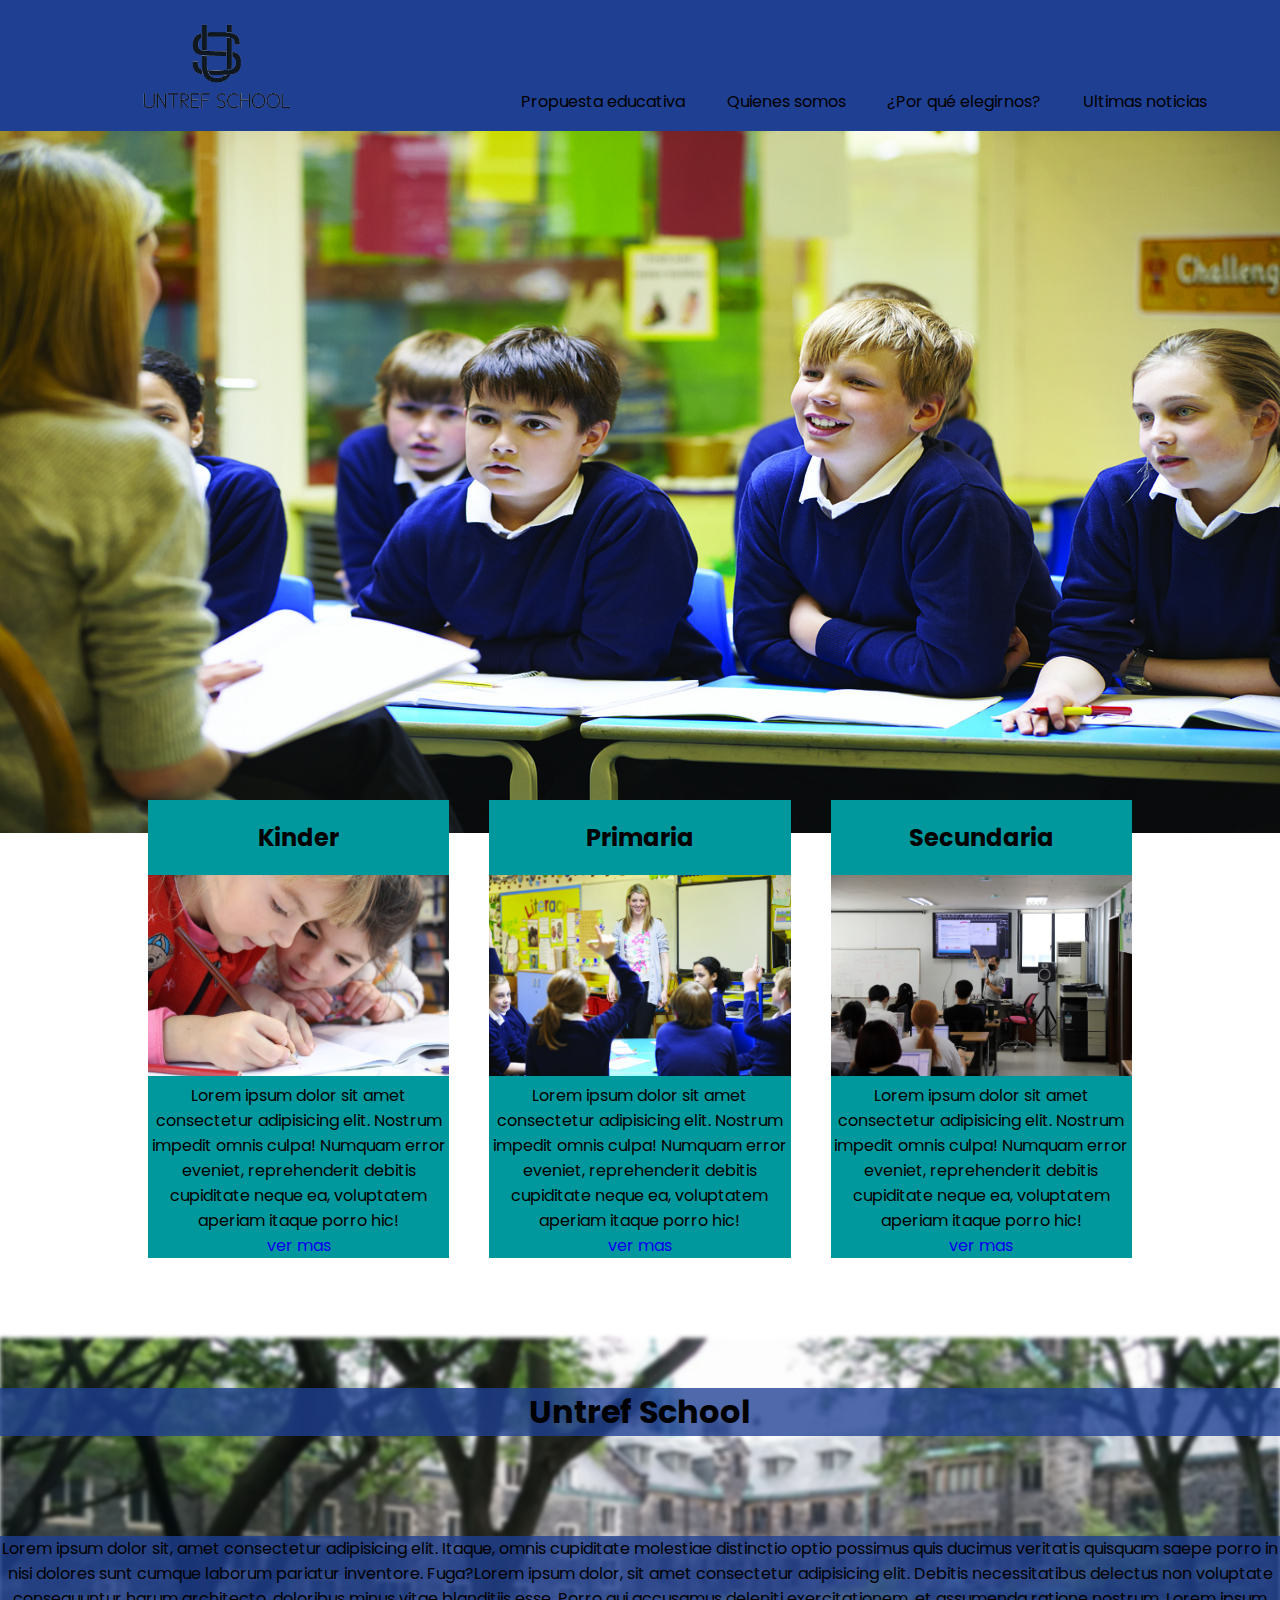
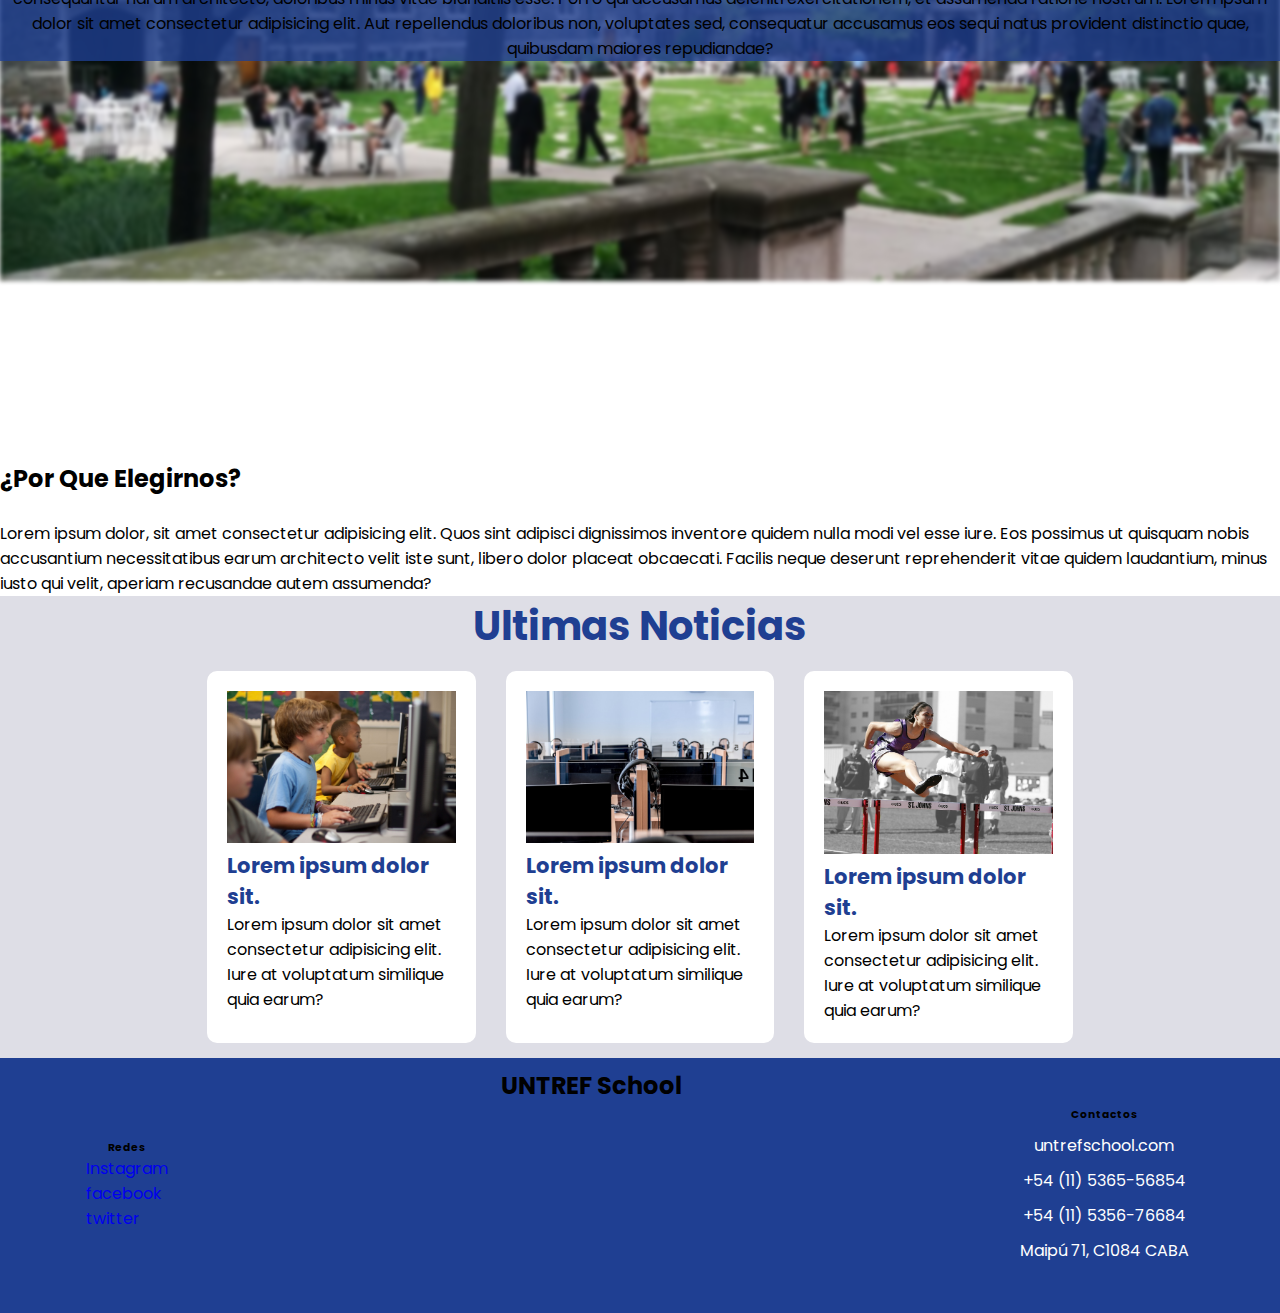
==== index.html @ 69505857 "primer commit del proyecto" ====
<!DOCTYPE html>
<html lang="en">
<head>
    <meta charset="UTF-8">
    <meta name="viewport" content="width=device-width, initial-scale=1.0">
    <title>Document</title>
    <link rel="stylesheet" href="./css/master.css">
    <link rel="preconnect" href="https://fonts.googleapis.com">
    <link rel="preconnect" href="https://fonts.gstatic.com" crossorigin>
    <link href="https://fonts.googleapis.com/css2?family=Mukta:wght@300&family=Poppins&display=swap" rel="stylesheet">
</head>
<body>
    <div class="">
        <header id="encabezado">
            <figure id="logo">
                <img src="./img/logo1.png" alt="logo">
            </figure>
            <div id="menu">
                <nav id="nav">
                    <ul id="opciones">
                        <li><a href="#propuestaEdu">Propuesta educativa</a></li>
                        <li><a href="#quienesSomos">Quienes somos</a></li>
                        <li><a href="#porQueElegirnos">¿Por qué elegirnos?</a></li>
                        <li><a href="#todoUltimasNoticias">Ultimas noticias</a></li>
                    </ul>
                </nav>
            </div>
        </header>
    </div>
    <article id="banner">
        <img src="./img/banner1.jpg" alt="">
    </article>
    <article id="propuestaEdu">
        <section class="secPropuestaEdu">
            <div class="tituloPropuestaEdu">
                <h2>Kinder</h2>
            </div>
            <div class="fotoPropuestaEdu">
                <img src="./img/kinder.jpg" alt="">
            </div>
            <div class="parrafoPropuestaEdu">
                <p>
                    Lorem ipsum dolor sit amet consectetur adipisicing elit. Nostrum impedit omnis culpa! Numquam error eveniet, reprehenderit debitis cupiditate neque ea, voluptatem aperiam itaque porro hic!
                </p>
                <div class="ver mas">
                    <a href="#">ver mas</a>
                </div>
            </div>
        </section>
        <section class="secPropuestaEdu">
            <div class="tituloPropuestaEdu">
                <h2>Primaria</h2>
            </div>
            <div class="fotoPropuestaEdu">
                <img src="./img/primaria.jpg" alt="">
            </div>
            <div class="parrafoPropuestaEdu">
                <p>
                    Lorem ipsum dolor sit amet consectetur adipisicing elit. Nostrum impedit omnis culpa! Numquam error eveniet, reprehenderit debitis cupiditate neque ea, voluptatem aperiam itaque porro hic!
                </p>
                <div class="ver mas">
                    <a href="#">ver mas</a>
                </div>
            </div>
        </section>
        <section class="secPropuestaEdu">
            <div class="tituloPropuestaEdu">
                <h2>Secundaria</h2>
            </div>
            <div class="fotoPropuestaEdu">
                <img src="./img/secundaria2.jpg" alt="">
            </div>
            <div class="parrafoPropuestaEdu">
                <p>
                    Lorem ipsum dolor sit amet consectetur adipisicing elit. Nostrum impedit omnis culpa! Numquam error eveniet, reprehenderit debitis cupiditate neque ea, voluptatem aperiam itaque porro hic!
                </p>
                <div class="ver mas">
                    <a href="#">ver mas</a>
                </div>
            </div>
        </section>
    </article>
    <article id="quienesSomos">
        <div id="imgQuienesSomos">
            <img src="./img/banner3.jpg" alt="">
        </div>
        <div id="fraseBanner">
            <h1>Untref School</h1>
        </div>
        <div id="parrafoQuienesSomos">
            <p>Lorem ipsum dolor sit, amet consectetur adipisicing elit. Itaque, omnis cupiditate molestiae distinctio optio possimus quis ducimus veritatis quisquam saepe porro in nisi dolores sunt cumque laborum pariatur inventore. Fuga?Lorem ipsum dolor, sit amet consectetur adipisicing elit. Debitis necessitatibus delectus non voluptate consequuntur harum architecto, doloribus minus vitae blanditiis esse. Porro qui accusamus deleniti exercitationem, et assumenda ratione nostrum. Lorem ipsum dolor sit amet consectetur adipisicing elit. Aut repellendus doloribus non, voluptates sed, consequatur accusamus eos sequi natus provident distinctio quae, quibusdam maiores repudiandae?</p>
        </div>
    </article>
    <article id="porQueElegirnos">
        <h2>¿Por Que Elegirnos?</h2>
        <section>
            <img src="" alt="">
            <div><p>Lorem ipsum dolor, sit amet consectetur adipisicing elit. Quos sint adipisci dignissimos inventore quidem nulla modi vel esse iure. Eos possimus ut quisquam nobis accusantium necessitatibus earum architecto velit iste sunt, libero dolor placeat obcaecati. Facilis neque deserunt reprehenderit vitae quidem laudantium, minus iusto qui velit, aperiam recusandae autem assumenda?</p></div>
        </section>
    </article>
    <div id="todoUltimasNoticias">
        <h2 id="tituloUltNot">Ultimas Noticias</h2> 
        <article id="ultimasNoticias">
            <section class="sectionUltimasNoticias">
                <img src="./img/noticias.jpg" alt="">
                <div class="tituloUltimasNoticias">
                    <a href="#"><h3>Lorem ipsum dolor sit.</h3></a>
                </div>
                <div class="parrafoUltimasNoticias">
                    <p>Lorem ipsum dolor sit amet consectetur adipisicing elit. Iure at voluptatum similique quia earum?</p>
                </div>
            </section>
            <section class="sectionUltimasNoticias">
                <img src="./img/noticias2.jpg" alt="">
                <div class="tituloUltimasNoticias">
                    <a href="#"><h3>Lorem ipsum dolor sit.</h3></a>
                </div>
                <div class="parrafoUltimasNoticias">
                    <p>Lorem ipsum dolor sit amet consectetur adipisicing elit. Iure at voluptatum similique quia earum?</p>
                </div>
            </section>
            <section class="sectionUltimasNoticias">
                <img src="./img/noticias1.jpg" alt="">
                <div class="tituloUltimasNoticias">
                   <a href="#"><h3>Lorem ipsum dolor sit.</h3></a>
                </div>
                <div class="parrafoUltimasNoticias">
                    <p>Lorem ipsum dolor sit amet consectetur adipisicing elit. Iure at voluptatum similique quia earum?</p>
                </div>
           </section>
        </article>
    </div>
    <div id="colorFooter">
      <footer>
          <div id="redesFooter">
              <h6>Redes</h6>
              <ul>
                  <li><a href="#">Instagram</a></li>
                  <li><a href="#">facebook</a></li>
                  <li><a href="#">twitter</a></li>
               </ul>
           </div>
           <div id="medioFooter">
              <h2>UNTREF School</h2>
              <iframe src="https://www.google.com/maps/embed?pb=!1m18!1m12!1m3!1d3283.8752992957798!2d-58.37892988953356!3d-34.60731467284029!2m3!1f0!2f0!3f0!3m2!1i1024!2i768!4f13.1!3m3!1m2!1s0x95bccb3b098d0fdb%3A0xc5173d52ffc132de!2sUNTREF%20Posgrado!5e0!3m2!1ses-419!2sar!4v1689683595668!5m2!1ses-419!2sar" width="600" height="200"  style="border:0;" allowfullscreen="" loading="lazy" referrerpolicy="no-referrer-when-downgrade"></iframe>
          </div>
          <div id="contactosFooter">
              <ul>
                  <li><h6>Contactos</h6></li>
                   <li><a href="mailto:untrefschool.com">untrefschool.com</a></li>
                   <li><a href="tel:+54 (11) 5365-56854">+54 (11) 5365-56854</a></li>
                   <li><a href="tel:+54 (11) 5356-76684">+54 (11) 5356-76684</a></li>
                   <li><a href="https://goo.gl/maps/4qUsCWMKLDnDv2NE6">Maipú 71, C1084 CABA</a></li>
               </ul>
           </div>
       </footer>
    </div>
</body>
</html>
---- css/master.css ----
/*=== Aplicando CSS Global===*/
@import url('https://fonts.googleapis.com/css2?family=Mukta:wght@300&family=Poppins&display=swap');
*{
    box-sizing: border-box;
    margin: 0;
    padding: 0;
}
html{
    font-family: 'Poppins', sans-serif;
}
img{
    width: 100%;
}
ul{
    list-style-type: none;
}
a{
    text-decoration: none;
}

/*=== Aplicando CSS al encabezado===*/
#logo{
    width: 40%;
    margin: auto;
    padding-top: 10px;
}
#menu{
    text-align: center;
}


#encabezado {
        display: grid;
        grid-template-columns: 1fr 2fr;
        align-items: center;
        background-color: #1F3F92;
}
#menu{
    display: flex;
    
    justify-content: end;
    align-items: end;
}
#nav {
    display: flex;
    width: 90%;
    margin-top: 4.5rem;
    margin-right: 2rem;
}
#opciones {
    display: flex;
    justify-content: space-evenly;
    width: 100%;
}
#opciones li a{
    color: black;
}

/* ==== aplicando css al banner ===== */
#banner img {
    height: 78vh;
}

/* ==== aplicando css a PropuestaEdu==== */
#propuestaEdu {
    display: flex;
    align-items: center;
    width: 80vw;
    margin: auto;
    position: relative;
    top: -60px;
    z-index: 20;
}
.tituloPropuestaEdu {
    text-align: center;
    
    padding: 20px 10px;
}
.parrafoPropuestaEdu {
    text-align: center;
    
}
.secPropuestaEdu {
    display: flex;
    align-items: center;
    flex-direction: column;
    margin: 20px;
    background-color:rgb(0, 152, 157);
}

/* ==== aplicando css a quienes somos ==== */
#imgQuienesSomos img{
    filter: blur(2px);
}
#fraseBanner {
    position: relative;
    bottom: 500px;
    background-color: #1f4092c8;
    text-align: center;
}
#parrafoQuienesSomos {
    position: relative;
    bottom: 400px;
    background-color: #1f4092c8;
    text-align: center;
}

/* ==== aplicando css a ultimas noticias ==== */
#todoUltimasNoticias {
    background-color: #DEDEE6;
}
#ultimasNoticias {
    display: flex;
    width: 70vw;
    margin: auto;
}
.sectionUltimasNoticias {
    margin: 15px;
    background-color: white;
    padding: 20px 20px;
    border-radius: 10px;
}
.tituloUltimasNoticias a {
    color: #1F3F92;
    font-size: large;
}
#tituloUltNot {
    color: #1F3F92;
    font-size: 40px;
    text-align: center;
}

/* ==== aplicando css a ultimas noticias ==== */
footer {
    display: flex;
    justify-content: center;
    width: 90vw;
    margin: auto;
    background-color: #1F3F92;
}
footer div {
    margin: 10px;
}
/* == redes footer == */
#redesFooter {
    display: flex;
    align-items: center;
    flex-direction: column;
    align-self: center;
}
/* == medio footer == */
#medioFooter{
    display: flex;
    align-items: center;
    flex-direction: column;
    align-self: center;
    width: 70%;
}
/* === contactos footer === */
#colorFooter{
    background-color: #1F3F92;
}
#contactosFooter  ul{
    display: flex;
    flex-direction: column;
    align-items: center;
    
}
#contactosFooter {
    display: flex;
    justify-content: center;
    align-self: center;
}
#contactosFooter  ul li{
    margin: 5px;
}
#contactosFooter  ul li a {
    color: white;
}
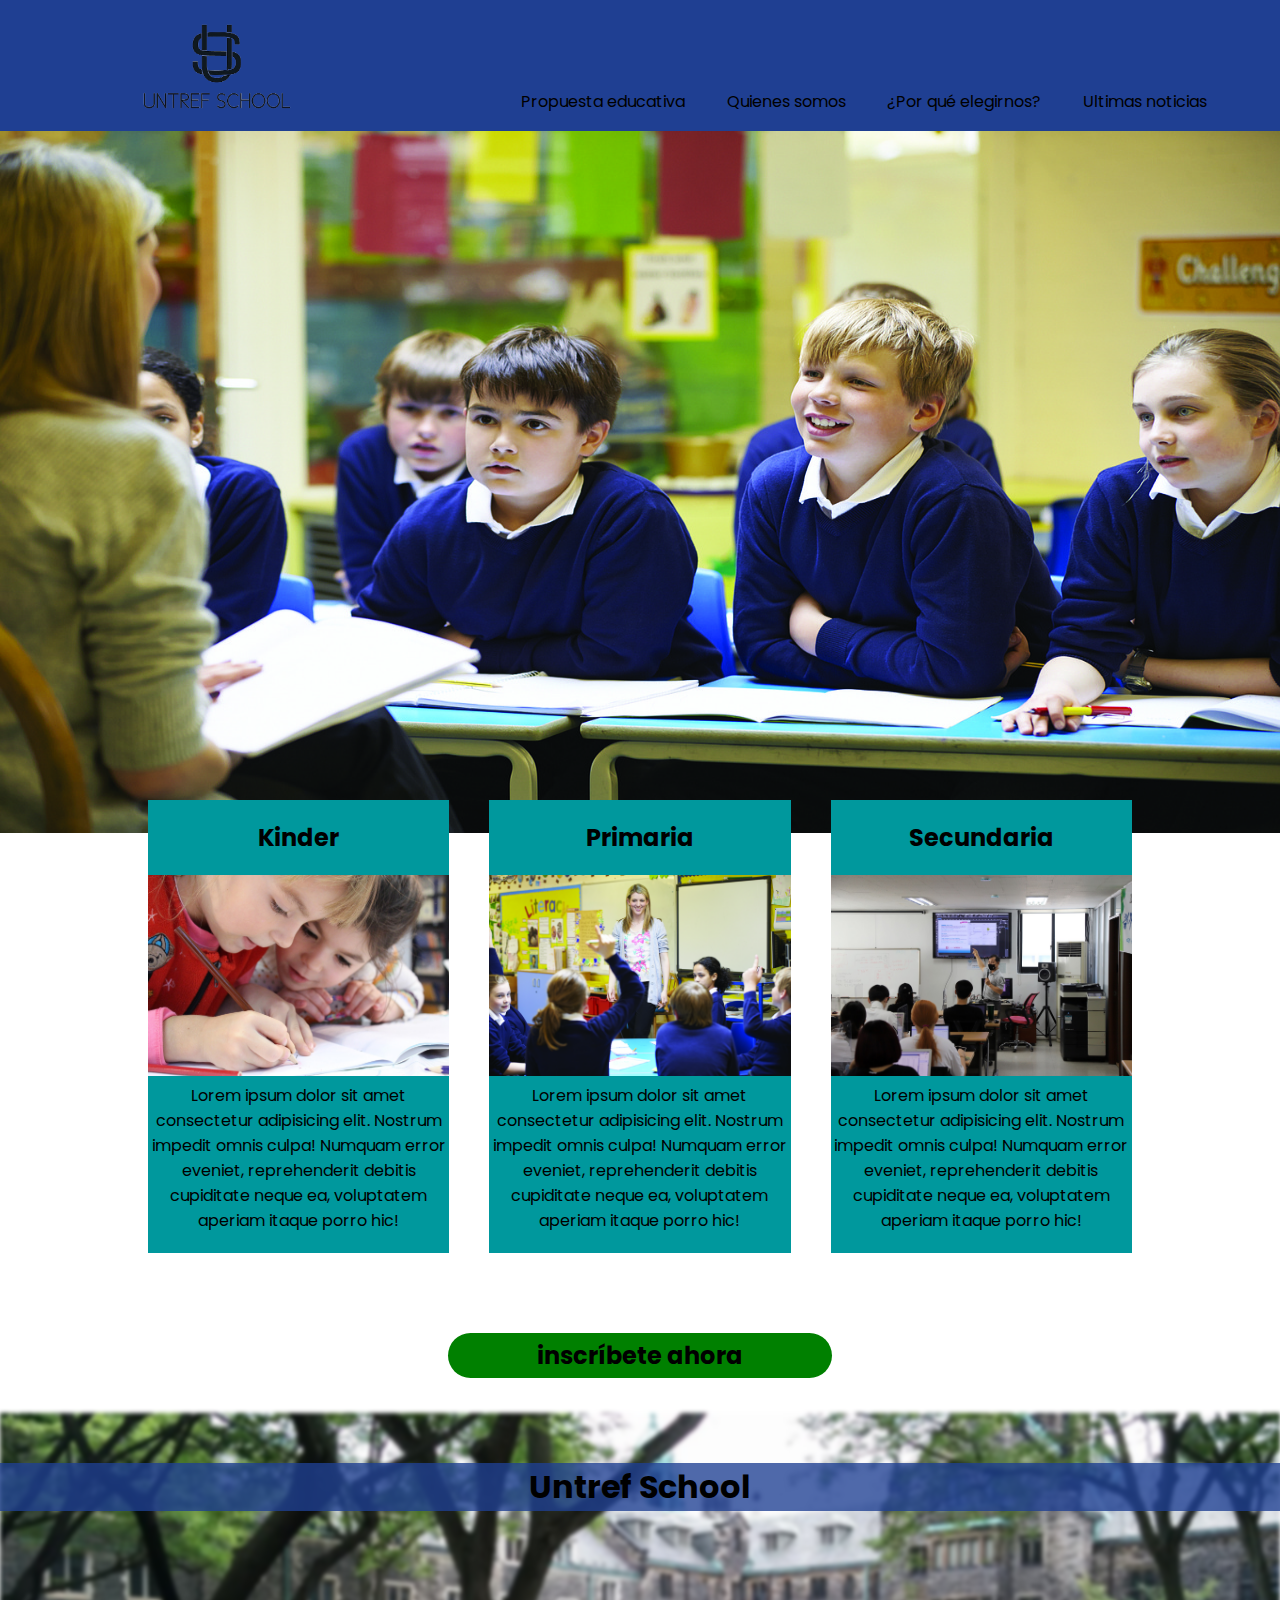
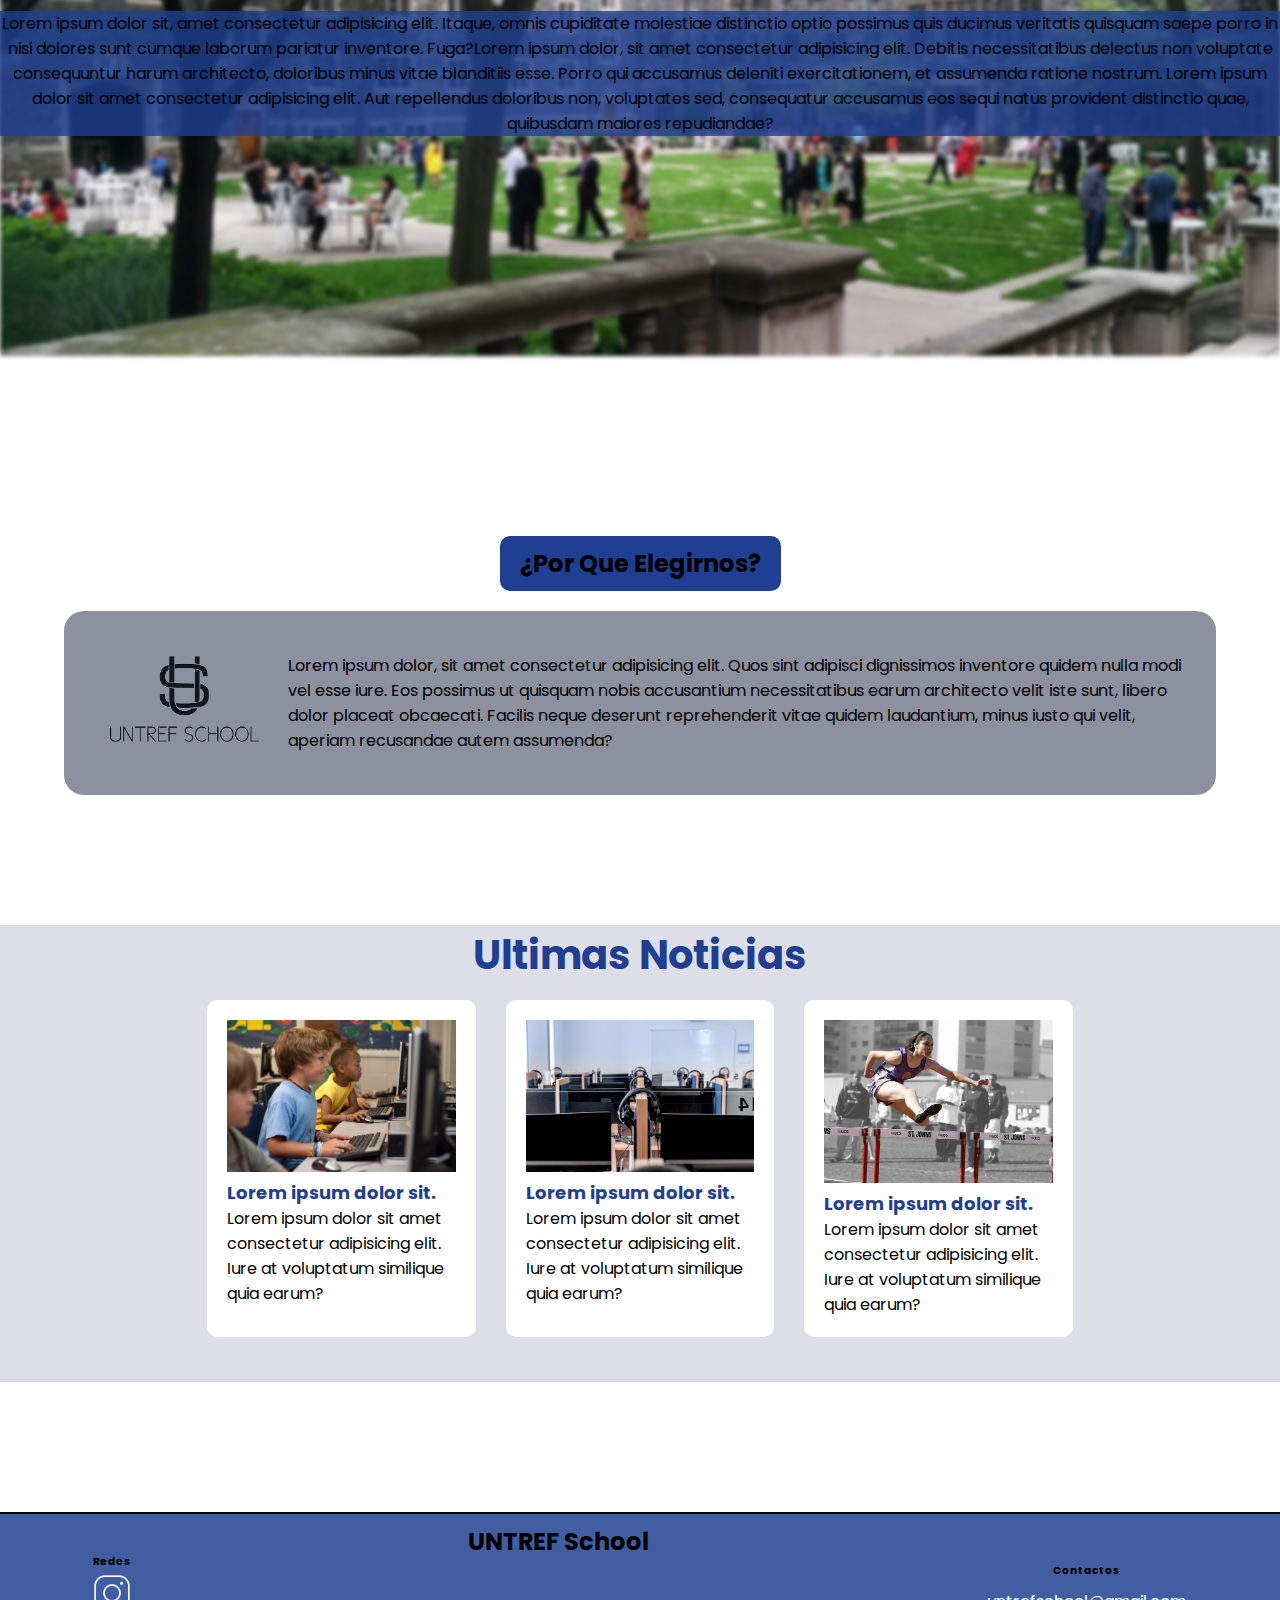
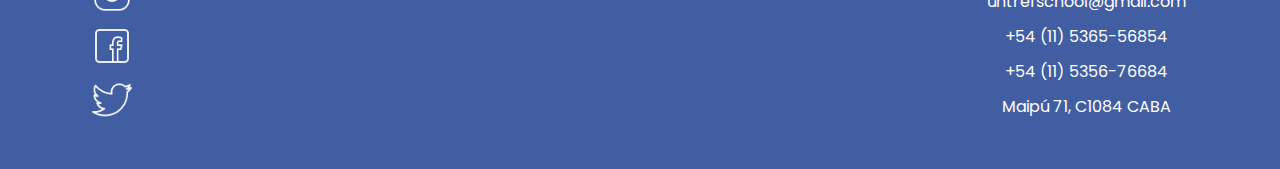
==== commit ce02ed4d: "casi terminado" ====
--- a/index.html
+++ b/index.html
@@ -3,7 +3,7 @@
 <head>
     <meta charset="UTF-8">
     <meta name="viewport" content="width=device-width, initial-scale=1.0">
-    <title>Document</title>
+    <title>Untref school</title>
     <link rel="stylesheet" href="./css/master.css">
     <link rel="preconnect" href="https://fonts.googleapis.com">
     <link rel="preconnect" href="https://fonts.gstatic.com" crossorigin>
@@ -32,54 +32,54 @@
     </article>
     <article id="propuestaEdu">
         <section class="secPropuestaEdu">
-            <div class="tituloPropuestaEdu">
-                <h2>Kinder</h2>
-            </div>
-            <div class="fotoPropuestaEdu">
-                <img src="./img/kinder.jpg" alt="">
-            </div>
-            <div class="parrafoPropuestaEdu">
-                <p>
+            <a href="#">
+                <div class="tituloPropuestaEdu">
+                    <h2>Kinder</h2>
+                </div>
+                <div class="fotoPropuestaEdu">
+                    <img src="./img/kinder.jpg" alt="">
+                </div>
+                <div class="parrafoPropuestaEdu">
+                    <p>
                     Lorem ipsum dolor sit amet consectetur adipisicing elit. Nostrum impedit omnis culpa! Numquam error eveniet, reprehenderit debitis cupiditate neque ea, voluptatem aperiam itaque porro hic!
-                </p>
-                <div class="ver mas">
-                    <a href="#">ver mas</a>
+                   </p>
                 </div>
-            </div>
+            </a>
         </section>
         <section class="secPropuestaEdu">
-            <div class="tituloPropuestaEdu">
-                <h2>Primaria</h2>
-            </div>
-            <div class="fotoPropuestaEdu">
-                <img src="./img/primaria.jpg" alt="">
-            </div>
-            <div class="parrafoPropuestaEdu">
-                <p>
+            <a href="#">
+              <div class="tituloPropuestaEdu">
+                  <h2>Primaria</h2>
+              </div>
+              <div class="fotoPropuestaEdu">
+                  <img src="./img/primaria.jpg" alt="">
+              </div>
+              <div class="parrafoPropuestaEdu">
+                  <p>
                     Lorem ipsum dolor sit amet consectetur adipisicing elit. Nostrum impedit omnis culpa! Numquam error eveniet, reprehenderit debitis cupiditate neque ea, voluptatem aperiam itaque porro hic!
-                </p>
-                <div class="ver mas">
-                    <a href="#">ver mas</a>
-                </div>
-            </div>
+                   </p>
+              </div>
+            </a>
         </section>
         <section class="secPropuestaEdu">
-            <div class="tituloPropuestaEdu">
-                <h2>Secundaria</h2>
-            </div>
-            <div class="fotoPropuestaEdu">
-                <img src="./img/secundaria2.jpg" alt="">
-            </div>
-            <div class="parrafoPropuestaEdu">
-                <p>
+            <a href="#">
+                <div class="tituloPropuestaEdu">
+                    <h2>Secundaria</h2>
+                </div>
+                <div class="fotoPropuestaEdu">
+                    <img src="./img/secundaria2.jpg" alt="">
+                </div>
+                <div class="parrafoPropuestaEdu">
+                    <p>
                     Lorem ipsum dolor sit amet consectetur adipisicing elit. Nostrum impedit omnis culpa! Numquam error eveniet, reprehenderit debitis cupiditate neque ea, voluptatem aperiam itaque porro hic!
-                </p>
-                <div class="ver mas">
-                    <a href="#">ver mas</a>
+                    </p>
                 </div>
-            </div>
+            </a>
         </section>
     </article>
+    <div id="form">
+        <a href="./form.html"><h2>inscríbete ahora</h2></a>
+    </div>
     <article id="quienesSomos">
         <div id="imgQuienesSomos">
             <img src="./img/banner3.jpg" alt="">
@@ -94,50 +94,57 @@
     <article id="porQueElegirnos">
         <h2>¿Por Que Elegirnos?</h2>
         <section>
-            <img src="" alt="">
-            <div><p>Lorem ipsum dolor, sit amet consectetur adipisicing elit. Quos sint adipisci dignissimos inventore quidem nulla modi vel esse iure. Eos possimus ut quisquam nobis accusantium necessitatibus earum architecto velit iste sunt, libero dolor placeat obcaecati. Facilis neque deserunt reprehenderit vitae quidem laudantium, minus iusto qui velit, aperiam recusandae autem assumenda?</p></div>
+            <div id="imgPorQueElegirnos"><img src="./img/logo1.png" alt="logo"></div>
+            <div id="parrafoPorQueElegirnos"><p>Lorem ipsum dolor, sit amet consectetur adipisicing elit. Quos sint adipisci dignissimos inventore quidem nulla modi vel esse iure. Eos possimus ut quisquam nobis accusantium necessitatibus earum architecto velit iste sunt, libero dolor placeat obcaecati. Facilis neque deserunt reprehenderit vitae quidem laudantium, minus iusto qui velit, aperiam recusandae autem assumenda?</p></div>
         </section>
     </article>
     <div id="todoUltimasNoticias">
         <h2 id="tituloUltNot">Ultimas Noticias</h2> 
         <article id="ultimasNoticias">
             <section class="sectionUltimasNoticias">
-                <img src="./img/noticias.jpg" alt="">
-                <div class="tituloUltimasNoticias">
-                    <a href="#"><h3>Lorem ipsum dolor sit.</h3></a>
-                </div>
-                <div class="parrafoUltimasNoticias">
-                    <p>Lorem ipsum dolor sit amet consectetur adipisicing elit. Iure at voluptatum similique quia earum?</p>
-                </div>
+                <a href="#">
+                 <img src="./img/noticias.jpg" alt="">
+                 <div class="tituloUltimasNoticias">
+                     <h3>Lorem ipsum dolor sit.</h3>
+                 </div>
+                 <div class="parrafoUltimasNoticias">
+                     <p>Lorem ipsum dolor sit amet consectetur adipisicing elit. Iure at voluptatum similique quia earum?</p>
+                 </div>
+                </a>
             </section>
             <section class="sectionUltimasNoticias">
-                <img src="./img/noticias2.jpg" alt="">
-                <div class="tituloUltimasNoticias">
-                    <a href="#"><h3>Lorem ipsum dolor sit.</h3></a>
-                </div>
-                <div class="parrafoUltimasNoticias">
-                    <p>Lorem ipsum dolor sit amet consectetur adipisicing elit. Iure at voluptatum similique quia earum?</p>
-                </div>
+                <a href="#">
+                    <img src="./img/noticias2.jpg" alt="">
+                    <div class="tituloUltimasNoticias">
+                        <h3>Lorem ipsum dolor sit.</h3>
+                    </div>
+                    <div class="parrafoUltimasNoticias">
+                        <p>Lorem ipsum dolor sit amet consectetur adipisicing elit. Iure at voluptatum similique quia earum?</p>
+                    </div>
+                </a>
             </section>
             <section class="sectionUltimasNoticias">
-                <img src="./img/noticias1.jpg" alt="">
-                <div class="tituloUltimasNoticias">
-                   <a href="#"><h3>Lorem ipsum dolor sit.</h3></a>
-                </div>
-                <div class="parrafoUltimasNoticias">
-                    <p>Lorem ipsum dolor sit amet consectetur adipisicing elit. Iure at voluptatum similique quia earum?</p>
-                </div>
+                <a href="#">
+                    <img src="./img/noticias1.jpg" alt="">
+                    <div class="tituloUltimasNoticias">
+                       <h3>Lorem ipsum dolor sit.</h3>
+                    </div>
+                    <div class="parrafoUltimasNoticias">
+                        <p>Lorem ipsum dolor sit amet consectetur adipisicing elit. Iure at voluptatum similique quia earum?</p>
+                    </div>
+                </a>
            </section>
         </article>
+
     </div>
     <div id="colorFooter">
       <footer>
           <div id="redesFooter">
               <h6>Redes</h6>
               <ul>
-                  <li><a href="#">Instagram</a></li>
-                  <li><a href="#">facebook</a></li>
-                  <li><a href="#">twitter</a></li>
+                  <li><a href="#"><img src="[data-uri]"></a></li>
+                  <li><a href="#"><img src="[data-uri]"></a></li>
+                  <li><a href="#"><img src="[data-uri]"></a></li>
                </ul>
            </div>
            <div id="medioFooter">
@@ -147,7 +154,7 @@
           <div id="contactosFooter">
               <ul>
                   <li><h6>Contactos</h6></li>
-                   <li><a href="mailto:untrefschool.com">untrefschool.com</a></li>
+                   <li><a href="mailto:untrefschool@gmail.com">untrefschool@gmail.com</a></li>
                    <li><a href="tel:+54 (11) 5365-56854">+54 (11) 5365-56854</a></li>
                    <li><a href="tel:+54 (11) 5356-76684">+54 (11) 5356-76684</a></li>
                    <li><a href="https://goo.gl/maps/4qUsCWMKLDnDv2NE6">Maipú 71, C1084 CABA</a></li>
--- a/css/master.css
+++ b/css/master.css
@@ -7,6 +7,7 @@
 }
 html{
     font-family: 'Poppins', sans-serif;
+    background-color: white;
 }
 img{
     width: 100%;
@@ -27,8 +28,6 @@
 #menu{
     text-align: center;
 }
-
-
 #encabezado {
         display: grid;
         grid-template-columns: 1fr 2fr;
@@ -36,8 +35,7 @@
         background-color: #1F3F92;
 }
 #menu{
-    display: flex;
-    
+    display: flex;   
     justify-content: end;
     align-items: end;
 }
@@ -52,8 +50,24 @@
     justify-content: space-evenly;
     width: 100%;
 }
-#opciones li a{
-    color: black;
+ul#opciones li a{   
+    color: black;
+    position: relative;
+}
+ul#opciones li a::before{
+    content: '';
+    width: 0%;
+    background-color: rgb(255, 255, 255);
+    height: 4px;
+    position: absolute;
+    bottom: -5px;
+    transition: all 0.9s;
+}
+ul#opciones li a:hover::before{
+    width: 100%;
+}
+ul#opciones li a:hover{
+    color: rgb(255, 255, 255);
 }
 
 /* ==== aplicando css al banner ===== */
@@ -86,8 +100,31 @@
     flex-direction: column;
     margin: 20px;
     background-color:rgb(0, 152, 157);
-}
-
+    padding-bottom: 20px;
+    transition:  transform 1s;
+}
+.secPropuestaEdu:hover {
+    transform: translate(0px,-40px);
+}
+.secPropuestaEdu a{
+    color: black;
+}
+#form {
+    background-color: green;
+    width: 30%;
+    padding: 5px 10px;
+    margin: auto;
+    margin-bottom: 35px;
+    border-radius: 30px;
+    transition: all 1s;
+}
+#form:hover{
+    background-color:#1F3F92;
+}
+#form a {
+    color: black;
+    text-align: center;
+}
 /* ==== aplicando css a quienes somos ==== */
 #imgQuienesSomos img{
     filter: blur(2px);
@@ -105,9 +142,40 @@
     text-align: center;
 }
 
+/* ==== aplicando css a por que elegirnos ==== */
+#porQueElegirnos{
+    display: flex;
+    justify-content: center;
+    flex-direction: column;
+    align-items: center;
+    
+}
+#porQueElegirnos h2{
+    background-color: #1F3F92;
+    padding: 10px 20px;
+    border-radius: 10px;
+    margin-bottom: 20px;
+}
+#porQueElegirnos section{
+    display: flex;
+    width: 90%;
+    background-color: #8d909f;
+    border-radius: 20px;
+    padding: 10px;
+    margin-bottom: 130px;
+}
+#imgPorQueElegirnos{
+    margin: 20px;
+}
+#parrafoPorQueElegirnos{
+    display: flex;
+    align-items: center;
+}
+
 /* ==== aplicando css a ultimas noticias ==== */
 #todoUltimasNoticias {
     background-color: #DEDEE6;
+    padding-bottom: 30px;
 }
 #ultimasNoticias {
     display: flex;
@@ -120,7 +188,7 @@
     padding: 20px 20px;
     border-radius: 10px;
 }
-.tituloUltimasNoticias a {
+.tituloUltimasNoticias h3 {
     color: #1F3F92;
     font-size: large;
 }
@@ -129,18 +197,25 @@
     font-size: 40px;
     text-align: center;
 }
-
-/* ==== aplicando css a ultimas noticias ==== */
+.parrafoUltimasNoticias{
+    color: black;
+}
+
+/* ==== aplicando css al footer ==== */
 footer {
     display: flex;
     justify-content: center;
     width: 90vw;
     margin: auto;
-    background-color: #1F3F92;
 }
 footer div {
     margin: 10px;
 }
+#colorFooter{
+    background-color: #1f4092d7;
+    border-top: 2px solid black;
+    margin-top: 130px;
+}
 /* == redes footer == */
 #redesFooter {
     display: flex;
@@ -148,6 +223,11 @@
     flex-direction: column;
     align-self: center;
 }
+#redesFooter a img {
+    width: 40px;
+    height: 40px;
+    margin: 3px;
+}
 /* == medio footer == */
 #medioFooter{
     display: flex;
@@ -157,9 +237,7 @@
     width: 70%;
 }
 /* === contactos footer === */
-#colorFooter{
-    background-color: #1F3F92;
-}
+
 #contactosFooter  ul{
     display: flex;
     flex-direction: column;
@@ -176,4 +254,4 @@
 }
 #contactosFooter  ul li a {
     color: white;
-}+}
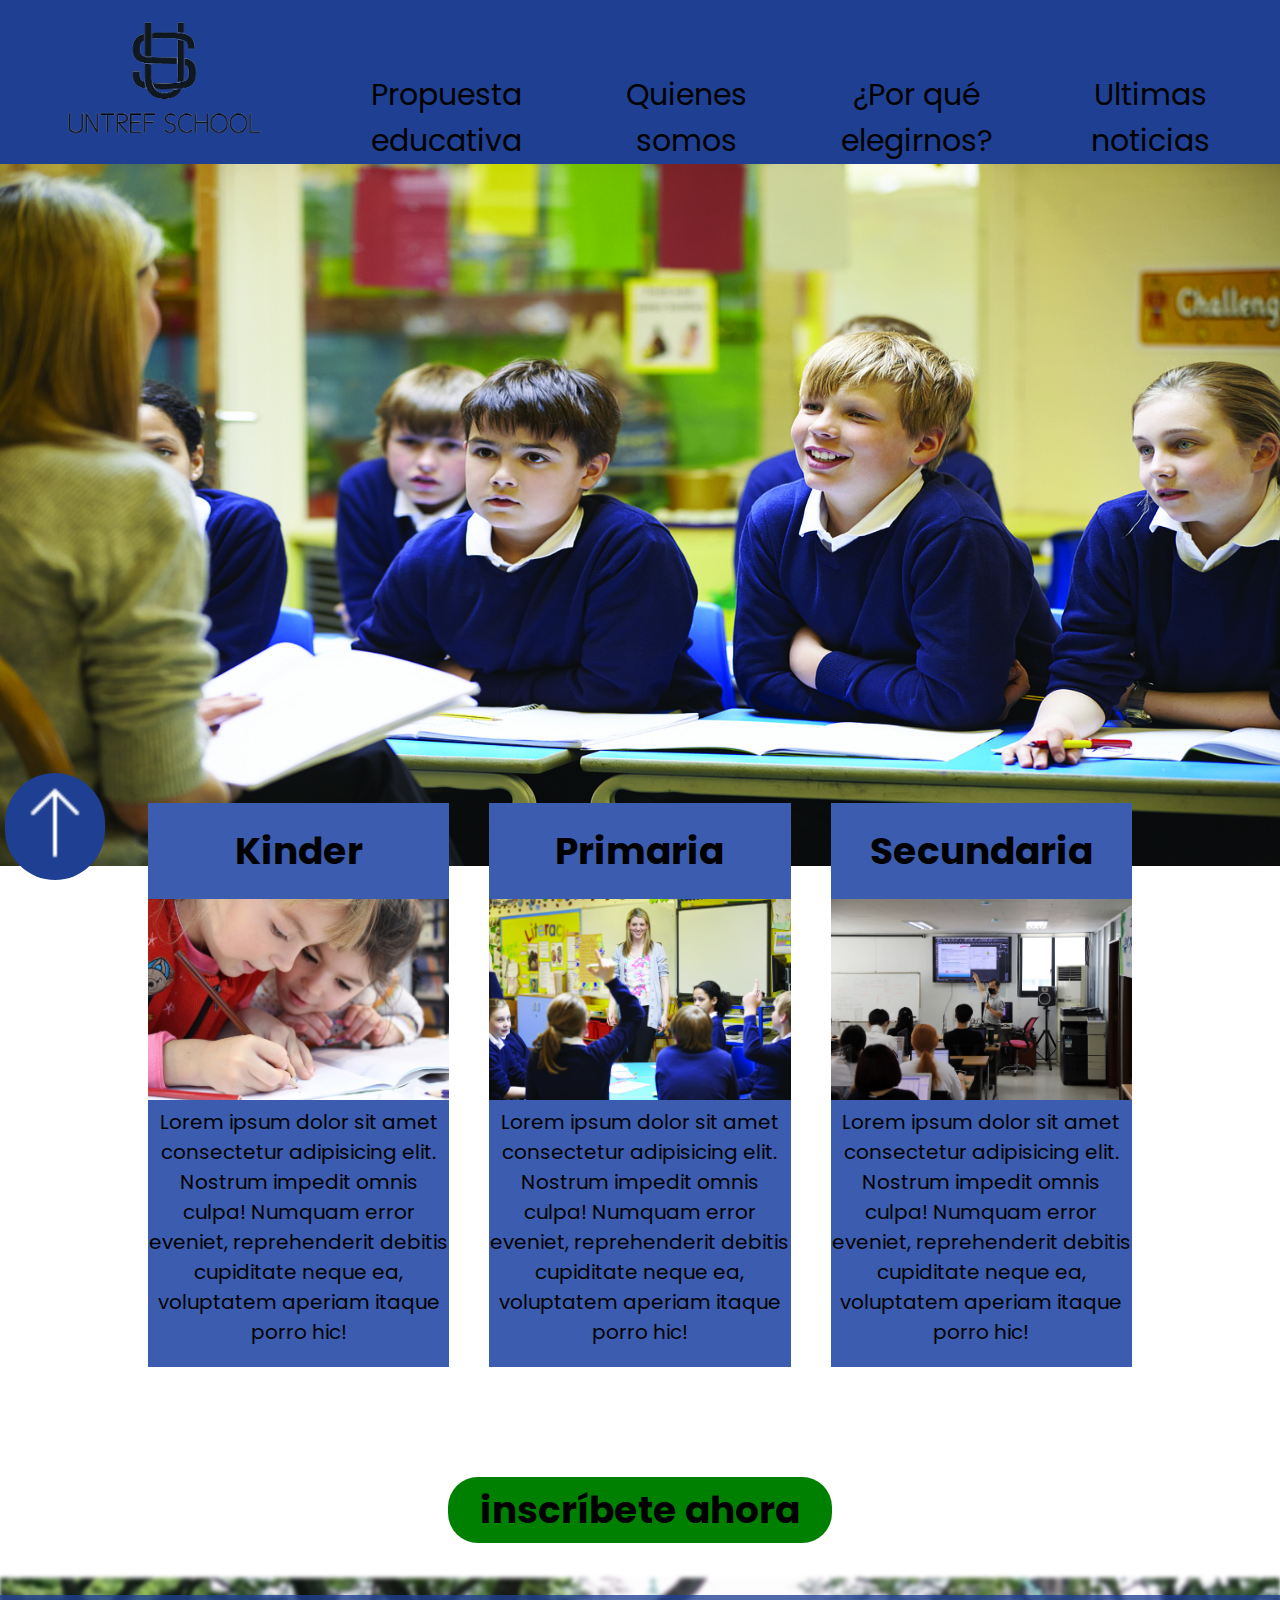
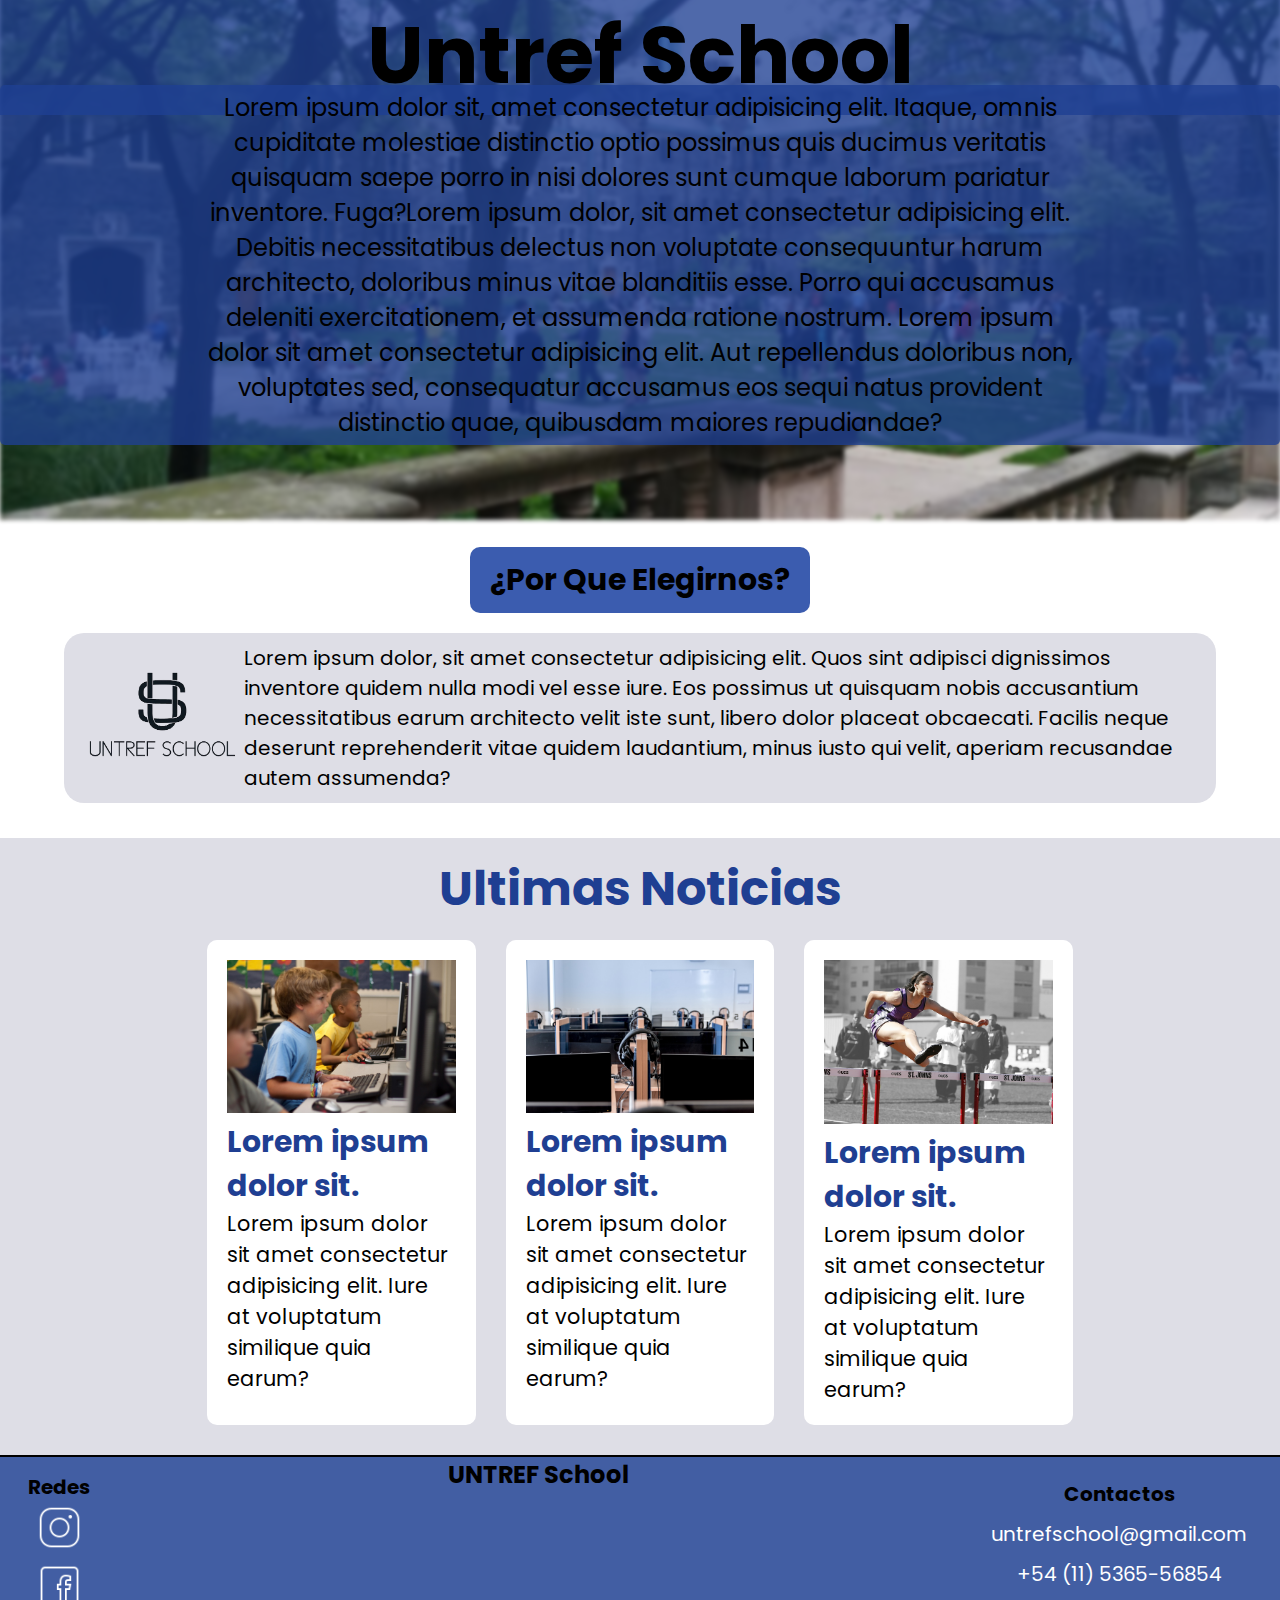
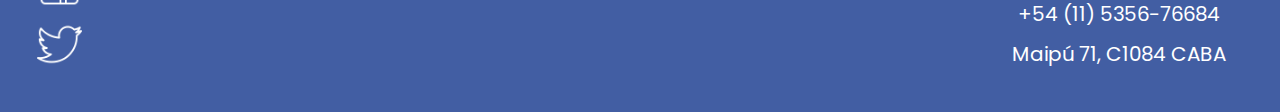
==== commit 886d81b5: "todo listo?" ====
--- a/index.html
+++ b/index.html
@@ -10,7 +10,7 @@
     <link href="https://fonts.googleapis.com/css2?family=Mukta:wght@300&family=Poppins&display=swap" rel="stylesheet">
 </head>
 <body>
-    <div class="">
+    <div id="arriba">
         <header id="encabezado">
             <figure id="logo">
                 <img src="./img/logo1.png" alt="logo">
@@ -26,6 +26,9 @@
                 </nav>
             </div>
         </header>
+    </div>
+    <div id="botonUp">
+        <a href="#arriba" id="botonUp"><img src="[data-uri]"></a>
     </div>
     <article id="banner">
         <img src="./img/banner1.jpg" alt="">
@@ -83,14 +86,13 @@
     <article id="quienesSomos">
         <div id="imgQuienesSomos">
             <img src="./img/banner3.jpg" alt="">
+            <div id="fraseBanner">
+                <h1>Untref School</h1>
+            </div>
+            <div id="parrafoQuienesSomos">
+             <p>Lorem ipsum dolor sit, amet consectetur adipisicing elit. Itaque, omnis cupiditate molestiae distinctio optio possimus quis ducimus veritatis quisquam saepe porro in nisi dolores sunt cumque laborum pariatur inventore. Fuga?Lorem ipsum dolor, sit amet consectetur adipisicing elit. Debitis necessitatibus delectus non voluptate consequuntur harum architecto, doloribus minus vitae blanditiis esse. Porro qui accusamus deleniti exercitationem, et assumenda ratione nostrum. Lorem ipsum dolor sit amet consectetur adipisicing elit. Aut repellendus doloribus non, voluptates sed, consequatur accusamus eos sequi natus provident distinctio quae, quibusdam maiores repudiandae?</p>
+            </div>
         </div>
-        <div id="fraseBanner">
-            <h1>Untref School</h1>
-        </div>
-        <div id="parrafoQuienesSomos">
-            <p>Lorem ipsum dolor sit, amet consectetur adipisicing elit. Itaque, omnis cupiditate molestiae distinctio optio possimus quis ducimus veritatis quisquam saepe porro in nisi dolores sunt cumque laborum pariatur inventore. Fuga?Lorem ipsum dolor, sit amet consectetur adipisicing elit. Debitis necessitatibus delectus non voluptate consequuntur harum architecto, doloribus minus vitae blanditiis esse. Porro qui accusamus deleniti exercitationem, et assumenda ratione nostrum. Lorem ipsum dolor sit amet consectetur adipisicing elit. Aut repellendus doloribus non, voluptates sed, consequatur accusamus eos sequi natus provident distinctio quae, quibusdam maiores repudiandae?</p>
-        </div>
-    </article>
     <article id="porQueElegirnos">
         <h2>¿Por Que Elegirnos?</h2>
         <section>
--- a/css/master.css
+++ b/css/master.css
@@ -7,7 +7,6 @@
 }
 html{
     font-family: 'Poppins', sans-serif;
-    background-color: white;
 }
 img{
     width: 100%;
@@ -18,128 +17,96 @@
 a{
     text-decoration: none;
 }
-
 /*=== Aplicando CSS al encabezado===*/
-#logo{
-    width: 40%;
-    margin: auto;
-    padding-top: 10px;
-}
-#menu{
-    text-align: center;
-}
 #encabezado {
-        display: grid;
-        grid-template-columns: 1fr 2fr;
-        align-items: center;
-        background-color: #1F3F92;
-}
-#menu{
-    display: flex;   
-    justify-content: end;
-    align-items: end;
-}
-#nav {
-    display: flex;
-    width: 90%;
-    margin-top: 4.5rem;
-    margin-right: 2rem;
+    background-color: #1F3F92;
+    display: flex;
+    flex-direction: column;
+    align-items: center;
+    padding-bottom: 20px;
+
+}
+#logo {
+    width: 50%;
 }
 #opciones {
-    display: flex;
-    justify-content: space-evenly;
-    width: 100%;
-}
-ul#opciones li a{   
-    color: black;
-    position: relative;
-}
-ul#opciones li a::before{
-    content: '';
-    width: 0%;
-    background-color: rgb(255, 255, 255);
-    height: 4px;
-    position: absolute;
-    bottom: -5px;
-    transition: all 0.9s;
-}
-ul#opciones li a:hover::before{
-    width: 100%;
-}
-ul#opciones li a:hover{
-    color: rgb(255, 255, 255);
-}
-
-/* ==== aplicando css al banner ===== */
-#banner img {
-    height: 78vh;
+   text-align: center; 
+}
+
+#opciones li a{
+    color: white;
+    font-size: 20px;
+    padding: 1px 10px;
+    border-radius: 50px;
+    margin: 4px 0px; 
+}
+
+/* ==== aplicando css a boton up==== */
+#botonUp {
+    background-color: #1F3F92;
+    border-radius: 100px;
+    width: 50px;
+    position: fixed;
+    z-index: 1000;
+    bottom: 20px;
+    left: 5px;
 }
 
 /* ==== aplicando css a PropuestaEdu==== */
 #propuestaEdu {
-    display: flex;
-    align-items: center;
     width: 80vw;
     margin: auto;
-    position: relative;
-    top: -60px;
-    z-index: 20;
 }
 .tituloPropuestaEdu {
     text-align: center;
-    
+    color: black;
     padding: 20px 10px;
 }
 .parrafoPropuestaEdu {
     text-align: center;
-    
+    color: black;
 }
 .secPropuestaEdu {
     display: flex;
     align-items: center;
     flex-direction: column;
     margin: 20px;
-    background-color:rgb(0, 152, 157);
-    padding-bottom: 20px;
-    transition:  transform 1s;
-}
-.secPropuestaEdu:hover {
-    transform: translate(0px,-40px);
-}
-.secPropuestaEdu a{
-    color: black;
+    background-color: #3b5caf;
 }
 #form {
     background-color: green;
-    width: 30%;
-    padding: 5px 10px;
+    width: 60%;
+    padding: 1px 3px;
     margin: auto;
-    margin-bottom: 35px;
+    margin-bottom: 20px;
     border-radius: 30px;
-    transition: all 1s;
-}
-#form:hover{
-    background-color:#1F3F92;
 }
 #form a {
     color: black;
     text-align: center;
 }
+
 /* ==== aplicando css a quienes somos ==== */
 #imgQuienesSomos img{
     filter: blur(2px);
+    
+}
+#imgQuienesSomos{
+    position: relative;
 }
 #fraseBanner {
-    position: relative;
-    bottom: 500px;
+    position: absolute;
+    bottom: 85%;
     background-color: #1f4092c8;
     text-align: center;
+    width: 100%;
 }
 #parrafoQuienesSomos {
-    position: relative;
-    bottom: 400px;
-    background-color: #1f4092c8;
-    text-align: center;
+    background-color: #DEDEE6;
+    width: 90%;
+    margin: auto;
+    padding: 5px;
+    border-radius: 5px;
 }
 
 /* ==== aplicando css a por que elegirnos ==== */
@@ -148,21 +115,22 @@
     justify-content: center;
     flex-direction: column;
     align-items: center;
-    
+    margin-top: 20px;
 }
 #porQueElegirnos h2{
-    background-color: #1F3F92;
+    background-color: #3b5caf;
     padding: 10px 20px;
     border-radius: 10px;
     margin-bottom: 20px;
 }
 #porQueElegirnos section{
     display: flex;
+    flex-direction: column;
     width: 90%;
-    background-color: #8d909f;
+    background-color: #DEDEE6;
     border-radius: 20px;
     padding: 10px;
-    margin-bottom: 130px;
+    margin-bottom: 35px;
 }
 #imgPorQueElegirnos{
     margin: 20px;
@@ -175,12 +143,8 @@
 /* ==== aplicando css a ultimas noticias ==== */
 #todoUltimasNoticias {
     background-color: #DEDEE6;
-    padding-bottom: 30px;
-}
-#ultimasNoticias {
-    display: flex;
-    width: 70vw;
-    margin: auto;
+    padding-top: 15px;
+    padding-bottom: 15px;
 }
 .sectionUltimasNoticias {
     margin: 15px;
@@ -188,14 +152,13 @@
     padding: 20px 20px;
     border-radius: 10px;
 }
-.tituloUltimasNoticias h3 {
+.tituloUltimasNoticias {
     color: #1F3F92;
-    font-size: large;
 }
 #tituloUltNot {
     color: #1F3F92;
-    font-size: 40px;
-    text-align: center;
+    text-align: center;
+    font-size: 30px;
 }
 .parrafoUltimasNoticias{
     color: black;
@@ -204,40 +167,39 @@
 /* ==== aplicando css al footer ==== */
 footer {
     display: flex;
-    justify-content: center;
-    width: 90vw;
-    margin: auto;
-}
-footer div {
-    margin: 10px;
+    flex-direction: column;
 }
 #colorFooter{
     background-color: #1f4092d7;
     border-top: 2px solid black;
-    margin-top: 130px;
-}
-/* == redes footer == */
+}
 #redesFooter {
     display: flex;
-    align-items: center;
     flex-direction: column;
     align-self: center;
+    text-align: center;
+    
+}
+#redesFooter h6 {
+    font-size: 20px;
+}
+#redesFooter ul {
+    display: flex;
+    align-self: center;
+    justify-content: space-around;
+    gap: 30px;
 }
 #redesFooter a img {
     width: 40px;
     height: 40px;
     margin: 3px;
 }
-/* == medio footer == */
+#medioFooter iframe {
+   display: none;
+}
 #medioFooter{
-    display: flex;
-    align-items: center;
-    flex-direction: column;
-    align-self: center;
-    width: 70%;
-}
-/* === contactos footer === */
-
+    text-align: center;
+}
 #contactosFooter  ul{
     display: flex;
     flex-direction: column;
@@ -248,6 +210,7 @@
     display: flex;
     justify-content: center;
     align-self: center;
+    
 }
 #contactosFooter  ul li{
     margin: 5px;
@@ -255,3 +218,216 @@
 #contactosFooter  ul li a {
     color: white;
 }
+#contactosFooter  ul li h6 {
+    font-size: 20px;
+}
+
+@media (min-width: 768px) {
+    /*=== Aplicando CSS al encabezado===*/
+    #opciones{
+        display: flex;
+        justify-content: space-around;
+    }   
+    /* ==== aplicando css a boton up==== */
+    #botonUp{
+        background-color: #1F3F92;
+        border-radius: 100px;
+        width: 100px;
+        position: fixed;
+        z-index: 1000;
+        bottom: 20px;
+        
+    }
+    /* ==== aplicando css a quienes somos ==== */
+    #parrafoQuienesSomos {
+        position: absolute;
+        background-color: #1f4092c8;
+        bottom: 15%;
+        text-align: center;
+        width: 100%;
+        font-size: 20px;
+    }
+    #medioFooter iframe{
+        display: block;
+    }
+    #medioFooter{
+        display: flex;
+        align-items: center;
+        flex-direction: column;
+        align-self: center;
+        width: 70%;
+    }
+    /* ==== aplicando css a por que elegirnos ==== */
+    #porQueElegirnos h2 {
+        font-size: 30px;
+    }
+    #imgPorQueElegirnos{
+        width: 60%;
+        margin: auto;
+    }
+    #parrafoPorQueElegirnos{
+        font-size: 20px;
+    }
+    /* ==== aplicando css a ultimas noticias ==== */
+    .sectionUltimasNoticias{
+        width: 60%;
+        margin: auto;
+        margin-top: 20px;
+    }
+    .tituloUltimasNoticias{
+        font-size: 30px;
+    }
+    .parrafoUltimasNoticias{
+        font-size: 20px;
+    }
+}
+@media (min-width: 1200px) {
+    #encabezado {
+        display: grid;
+        grid-template-columns: 1fr 3fr;
+        align-items: center;
+        background-color: #1f4092;
+        padding: 0px;
+    }
+    #logo{
+        width: 70%;
+        margin: auto;
+    }
+    #menu{
+        display: flex;   
+        justify-content: end;
+        align-items: end;
+    }
+    #nav {
+        display: flex;
+        width: 100%;
+        margin-top: 4.5rem;
+        margin-right: 2rem;
+    }
+    #opciones {
+        display: flex;
+        justify-content: space-evenly;
+        gap: 20px;
+    }
+    ul#opciones li a{   
+        color: black;
+        position: relative;
+        font-size: 30px;
+        padding: 0px;
+    }
+    ul#opciones li a::before{
+        content: '';
+        width: 0%;
+        background-color: rgb(255, 255, 255);
+        height: 4px;
+        position: absolute;
+        bottom: -5px;
+        transition: all 0.9s;
+    }
+    ul#opciones li a:hover::before{
+        width: 100%;
+    }
+    ul#opciones li a:hover{
+        color: rgb(255, 255, 255);
+    }
+    /* ==== aplicando css al banner ===== */
+    #banner img {
+        height: 78vh;
+    }
+    /* ==== aplicando css a PropuestaEdu==== */
+    #propuestaEdu {
+        display: flex;
+        align-items: center;
+        width: 80vw;
+        margin: auto;
+        position: relative;
+        top: -90px;
+        z-index: 20;
+    }
+    .secPropuestaEdu{
+        padding-bottom: 20px;
+        transition:  transform 1s; 
+    }
+    .secPropuestaEdu:hover {
+        transform: translate(0px,-40px);
+    }
+    .tituloPropuestaEdu{
+        font-size: 25px;
+    }
+    .parrafoPropuestaEdu{
+        font-size: 20px;
+    }
+    #form {
+        background-color: green;
+        width: 30%;
+        padding: 5px 10px;
+        margin: auto;
+        margin-bottom: 35px;
+        border-radius: 30px;
+        font-size: 25px;
+        transition: all 1s;
+    }
+    #form:hover{
+        background-color:#1F3F92;
+    }
+    /* ==== aplicando css a quienes somos ==== */
+    #fraseBanner{
+        font-size: 2.5rem;
+        bottom: 75%;
+    }
+    #parrafoQuienesSomos p {
+        font-size: 1.5rem;
+        width: 70%;
+        margin: auto;
+        bottom: 60%;
+    }
+    /* ==== aplicando css a por que elegirnos ==== */
+    #porQueElegirnos section{
+        flex-direction: row;
+    }
+    #parrafoPorQueElegirnos{
+        font-size: 20px;
+    }
+    /* ==== aplicando css a ultimas noticias ==== */
+    #ultimasNoticias {
+        display: flex;
+        width: 70vw;
+        margin: auto;
+    }
+    .tituloUltimasNoticias{
+        font-size: 1.6rem;
+    }
+    #tituloUltNot{
+        font-size: 3rem;
+    }
+    .parrafoUltimasNoticias{
+        font-size: 1.3rem;
+    }
+    .sectionUltimasNoticias{
+        margin: 15px;
+        background-color: white;
+        padding: 20px 20px;
+        border-radius: 10px
+    }
+    
+    /* ==== aplicando css al footer ==== */
+    footer{
+        flex-direction: row;
+        justify-content: center;
+        align-items: center;
+    }
+    #redesFooter ul{
+        flex-direction: column;
+        gap: 0px;
+    }
+    #redesFooter a img{
+        width: 45px;
+        height: 45px;
+    }
+    #contactosFooter  ul li a {
+        font-size: 20px;
+    }
+    #colorFooter{
+        padding-bottom: 20px;
+    }
+}